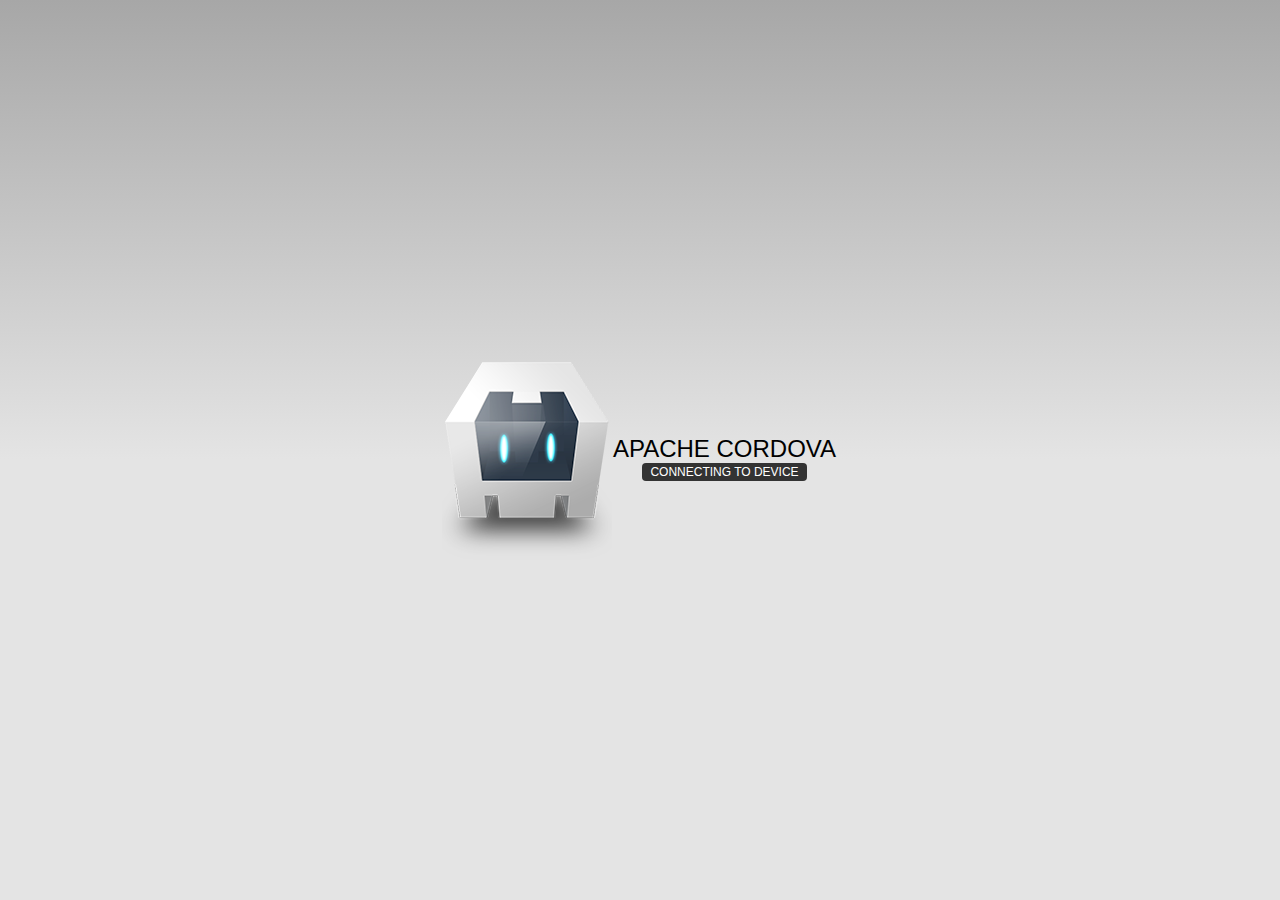
==== www/index.html @ 13d6f730 "first commit" ====
<!DOCTYPE html>
<!--
    Licensed to the Apache Software Foundation (ASF) under one
    or more contributor license agreements.  See the NOTICE file
    distributed with this work for additional information
    regarding copyright ownership.  The ASF licenses this file
    to you under the Apache License, Version 2.0 (the
    "License"); you may not use this file except in compliance
    with the License.  You may obtain a copy of the License at

    http://www.apache.org/licenses/LICENSE-2.0

    Unless required by applicable law or agreed to in writing,
    software distributed under the License is distributed on an
    "AS IS" BASIS, WITHOUT WARRANTIES OR CONDITIONS OF ANY
     KIND, either express or implied.  See the License for the
    specific language governing permissions and limitations
    under the License.
-->
<html>
    <head>
        <meta charset="utf-8" />
        <meta name="format-detection" content="telephone=no" />
        <meta name="msapplication-tap-highlight" content="no" />
        <!-- WARNING: for iOS 7, remove the width=device-width and height=device-height attributes. See https://issues.apache.org/jira/browse/CB-4323 -->
        <meta name="viewport" content="user-scalable=no, initial-scale=1, maximum-scale=1, minimum-scale=1, width=device-width, height=device-height, target-densitydpi=device-dpi" />
        <link rel="stylesheet" type="text/css" href="css/index.css" />
        <title>Hello World</title>
    </head>
    <body>
        <div class="app">
            <h1>Apache Cordova</h1>
            <div id="deviceready" class="blink">
                <p class="event listening">Connecting to Device</p>
                <p class="event received">Device is Ready</p>
            </div>
        </div>
        <script type="text/javascript" src="cordova.js"></script>
        <script type="text/javascript" src="js/index.js"></script>
    </body>
</html>
---- www/css/index.css ----
/*
 * Licensed to the Apache Software Foundation (ASF) under one
 * or more contributor license agreements.  See the NOTICE file
 * distributed with this work for additional information
 * regarding copyright ownership.  The ASF licenses this file
 * to you under the Apache License, Version 2.0 (the
 * "License"); you may not use this file except in compliance
 * with the License.  You may obtain a copy of the License at
 *
 * http://www.apache.org/licenses/LICENSE-2.0
 *
 * Unless required by applicable law or agreed to in writing,
 * software distributed under the License is distributed on an
 * "AS IS" BASIS, WITHOUT WARRANTIES OR CONDITIONS OF ANY
 * KIND, either express or implied.  See the License for the
 * specific language governing permissions and limitations
 * under the License.
 */
* {
    -webkit-tap-highlight-color: rgba(0,0,0,0); /* make transparent link selection, adjust last value opacity 0 to 1.0 */
}

body {
    -webkit-touch-callout: none;                /* prevent callout to copy image, etc when tap to hold */
    -webkit-text-size-adjust: none;             /* prevent webkit from resizing text to fit */
    -webkit-user-select: none;                  /* prevent copy paste, to allow, change 'none' to 'text' */
    background-color:#E4E4E4;
    background-image:linear-gradient(top, #A7A7A7 0%, #E4E4E4 51%);
    background-image:-webkit-linear-gradient(top, #A7A7A7 0%, #E4E4E4 51%);
    background-image:-ms-linear-gradient(top, #A7A7A7 0%, #E4E4E4 51%);
    background-image:-webkit-gradient(
        linear,
        left top,
        left bottom,
        color-stop(0, #A7A7A7),
        color-stop(0.51, #E4E4E4)
    );
    background-attachment:fixed;
    font-family:'HelveticaNeue-Light', 'HelveticaNeue', Helvetica, Arial, sans-serif;
    font-size:12px;
    height:100%;
    margin:0px;
    padding:0px;
    text-transform:uppercase;
    width:100%;
}

/* Portrait layout (default) */
.app {
    background:url(../img/logo.png) no-repeat center top; /* 170px x 200px */
    position:absolute;             /* position in the center of the screen */
    left:50%;
    top:50%;
    height:50px;                   /* text area height */
    width:225px;                   /* text area width */
    text-align:center;
    padding:180px 0px 0px 0px;     /* image height is 200px (bottom 20px are overlapped with text) */
    margin:-115px 0px 0px -112px;  /* offset vertical: half of image height and text area height */
                                   /* offset horizontal: half of text area width */
}

/* Landscape layout (with min-width) */
@media screen and (min-aspect-ratio: 1/1) and (min-width:400px) {
    .app {
        background-position:left center;
        padding:75px 0px 75px 170px;  /* padding-top + padding-bottom + text area = image height */
        margin:-90px 0px 0px -198px;  /* offset vertical: half of image height */
                                      /* offset horizontal: half of image width and text area width */
    }
}

h1 {
    font-size:24px;
    font-weight:normal;
    margin:0px;
    overflow:visible;
    padding:0px;
    text-align:center;
}

.event {
    border-radius:4px;
    -webkit-border-radius:4px;
    color:#FFFFFF;
    font-size:12px;
    margin:0px 30px;
    padding:2px 0px;
}

.event.listening {
    background-color:#333333;
    display:block;
}

.event.received {
    background-color:#4B946A;
    display:none;
}

@keyframes fade {
    from { opacity: 1.0; }
    50% { opacity: 0.4; }
    to { opacity: 1.0; }
}
 
@-webkit-keyframes fade {
    from { opacity: 1.0; }
    50% { opacity: 0.4; }
    to { opacity: 1.0; }
}
 
.blink {
    animation:fade 3000ms infinite;
    -webkit-animation:fade 3000ms infinite;
}
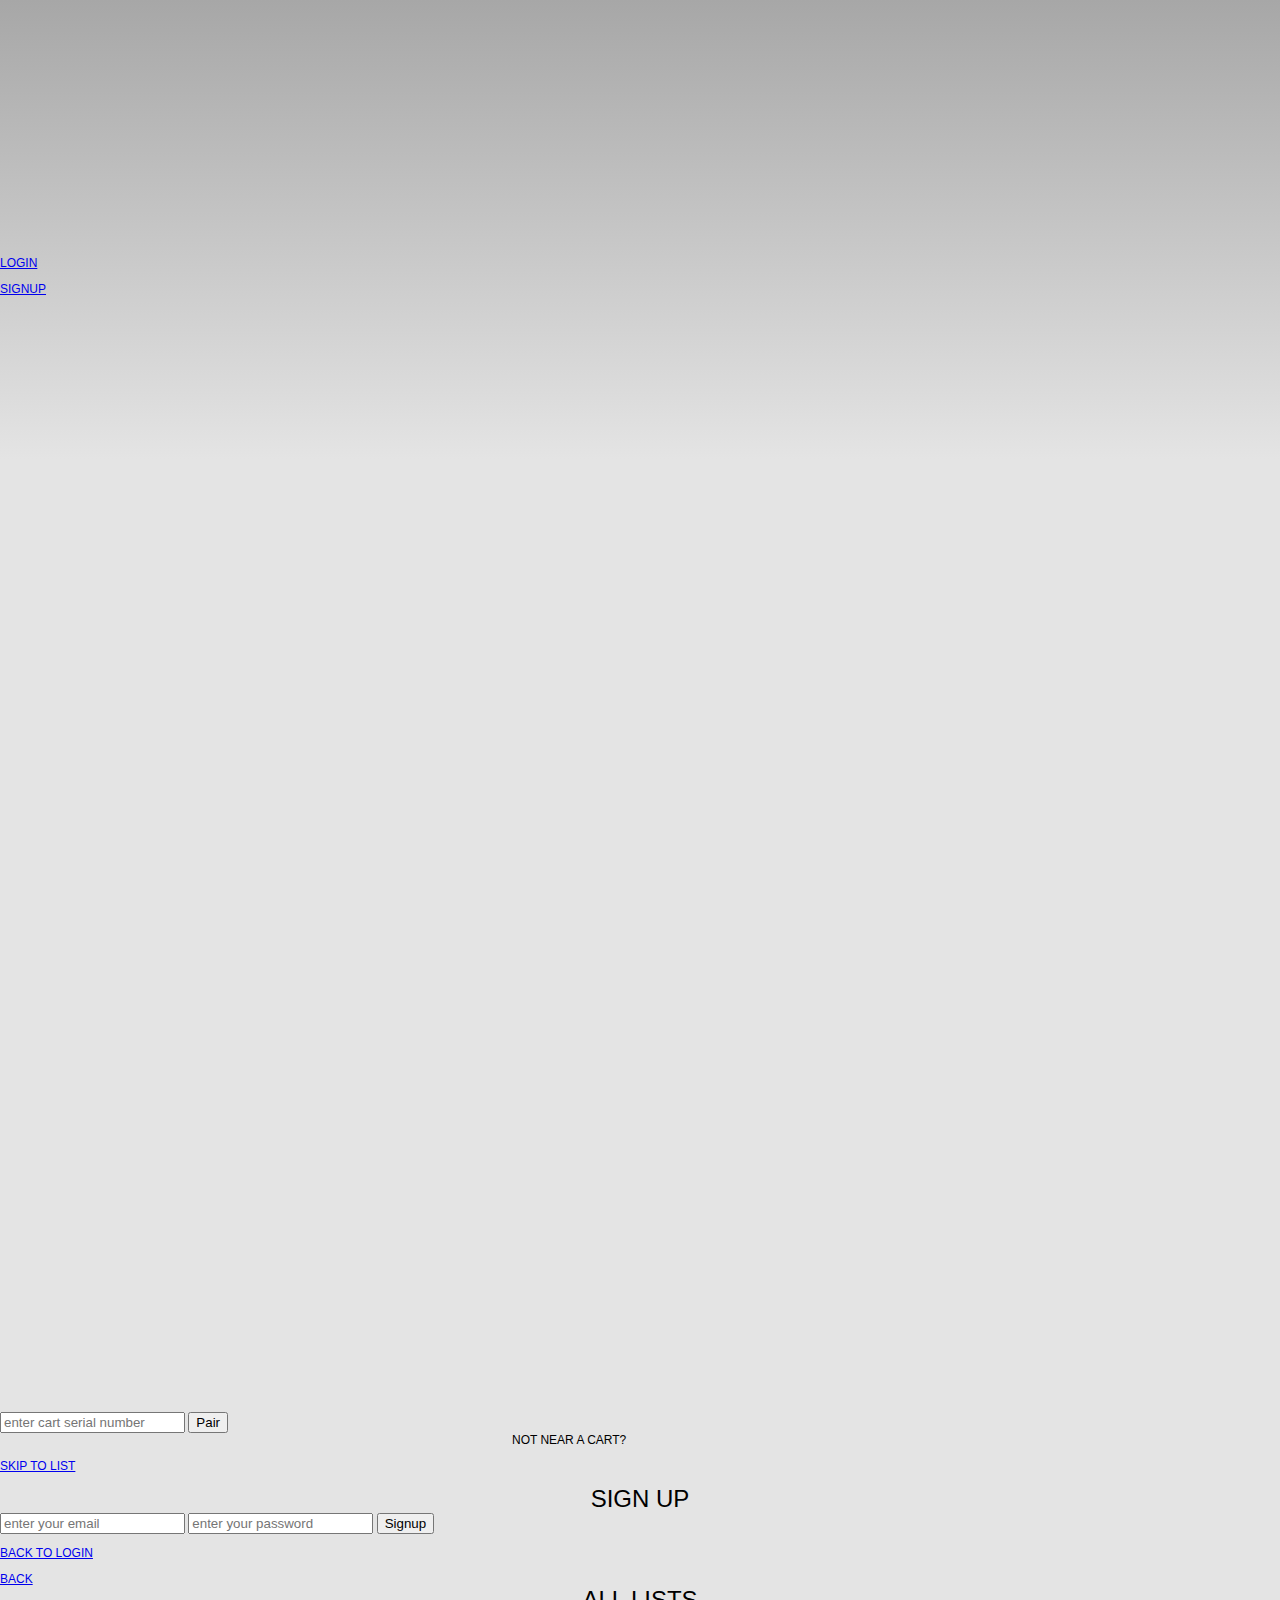
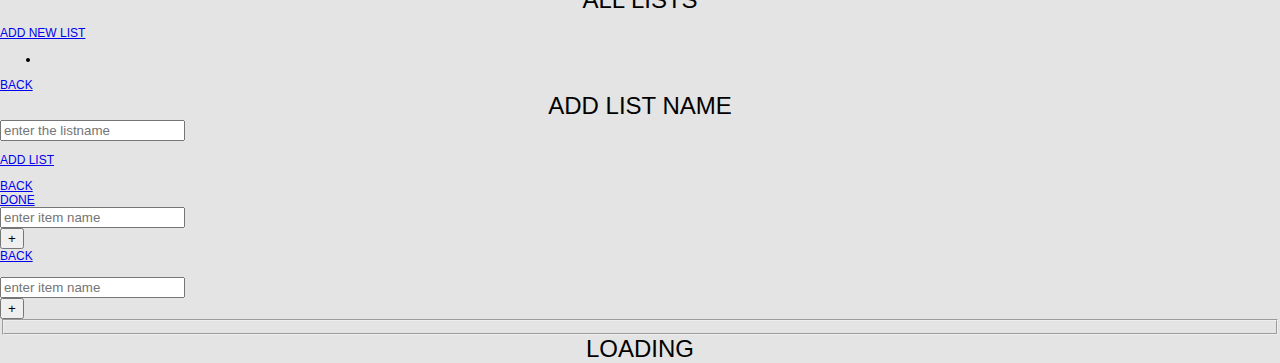
==== commit a69b2de9: "added database.js and jquery.mobile.js; updated index.html and index.js" ====
--- a/www/index.html
+++ b/www/index.html
@@ -25,17 +25,197 @@
         <!-- WARNING: for iOS 7, remove the width=device-width and height=device-height attributes. See https://issues.apache.org/jira/browse/CB-4323 -->
         <meta name="viewport" content="user-scalable=no, initial-scale=1, maximum-scale=1, minimum-scale=1, width=device-width, height=device-height, target-densitydpi=device-dpi" />
         <link rel="stylesheet" type="text/css" href="css/index.css" />
-        <title>Hello World</title>
+        <link rel="stylesheet" href="css/jquery.mobile-1.4.5.min.css" />
+		<script src="http://code.jquery.com/jquery-1.11.1.min.js"></script>
+		<script src="js/jquery.mobile-1.4.5.min.js"></script>
+		
+		<title>BerryDroid</title>
     </head>
     <body>
-        <div class="app">
-            <h1>Apache Cordova</h1>
-            <div id="deviceready" class="blink">
-                <p class="event listening">Connecting to Device</p>
-                <p class="event received">Device is Ready</p>
-            </div>
+        
+<!-- Start of first page: #one -->
+<div data-role="page" id="one">
+
+	<div data-role="header">
+		
+	</div><!-- /header -->
+
+	<div role="main" class="ui-content" style="margin-top:20%;">
+		
+		
+		<p><a href="#pair" class="ui-btn ui-shadow ui-corner-all">Login</a></p>
+		
+		
+		<p><a href="#signup" class="ui-btn ui-shadow ui-corner-all" data-rel="dialog" data-transition="pop">Signup</a></p>
+	</div><!-- /content -->
+
+	<!-- <div data-role="footer" data-theme="a" style="margin-bottom:1%">
+		
+	</div>/footer -->
+</div><!-- /page one -->
+
+<!-- Start of second page: #pair -->
+<div data-role="page" id="pair" data-theme="a">
+
+	<div data-role="header">
+		
+	</div><!-- /header -->
+
+	<div role="main" class="ui-content">
+		<div style="margin-top:20%;">
+		<input type="text" name="enter-number" id="enter-number"  placeholder="enter cart serial number" value="">
+		<button id="pair" class="ui-btn ui-btn-a">Pair</button>
+		</div>
+		
+		<label for="skip-to-list" style="margin-left:40%; margin-top:10%;">not near a cart?</label>
+		
+		<p><a href="#alists" id="skip-to-list" class="ui-btn ui-shadow ui-corner-all">Skip to list</a></p>
+	</div><!-- /content -->
+
+	<!--<div data-role="footer">
+		
+	</div> /footer -->
+</div><!-- /page two -->
+
+<!-- Start of third page: #signup -->
+<div data-role="page" id="signup">
+
+	<div data-role="header" data-theme="b">
+		<h1>Sign Up</h1>
+	</div><!-- /header -->
+
+	<div role="main" class="ui-content">
+		<input type="text" name="email" id="email"  placeholder="enter your email" value="">
+		<input type="password" name="password" id="password"  placeholder="enter your password" value="">
+		<button id="signup" class="ui-btn ui-btn-a">Signup</button>
+		<p><a href="#one" data-rel="back" class="ui-btn ui-shadow ui-corner-all ui-btn-inline ui-icon-back ui-btn-icon-left">Back to login</a></p>
+	</div><!-- /content -->
+
+	<!--<div data-role="footer">
+		<h4>Page Footer</h4>
+	</div> /footer -->
+</div><!-- /page signup -->
+
+
+<!-- Start of 4th page: #alists -->
+<div data-role="page" id="alists">
+
+	<div data-role="header" data-theme="b" >
+		<!--added onclick="clearlist()"-->
+		<a href="#pair" data-role="button" onclick="clearlist()" data-rel="back" data-icon="back" >Back</a>
+		<h1>All lists</h1>
+		<!--<a href="#order" data-icon="grid">My Order</a>-->
+	</div><!-- /header -->
+
+	<div role="main" class="ui-content">
+		<!--added onclick="clearlist()"-->
+		<p><a id="addlist" href="#addlists" onclick="clearlist()" class="ui-btn ui-shadow ui-corner-all">Add new list</a></p>
+		
+		<!--populate listview here-->
+		<ul data-role="listview" data-divider-theme="b" data-inset="true">
+        <div id="listing">
+            <li data-role="list-divider" role="heading">
+                
+            </li>
         </div>
+        </ul>
+		
+		
+	</div><!-- /content -->
+
+	<!--<div data-role="footer">
+		<h4>Page Footer</h4>
+	</div> /footer -->
+</div><!-- /page signup -->
+
+
+<!-- Start of 5th page: #addlists -->
+<div data-role="page" id="addlists">
+
+	<div data-role="header" data-theme="b">
+		<a href="#alists" data-role="button" data-rel="back" data-icon="back" >Back</a>
+		<h1>Add list name</h1>
+	</div><!-- /header -->
+
+	<div role="main" class="ui-content">
+		
+		<input type="text" name="listname" id="listname"  placeholder="enter the listname" value="">
+		<p><a id="listnamesubmit"  href="#addlistitems" class="ui-btn ui-shadow ui-corner-all">Add List</a></p>
+		
+	</div><!-- /content -->
+
+	<!--<div data-role="footer">
+		<h4>Page Footer</h4>
+	</div> /footer -->
+</div><!-- /page addlists -->
+
+<!-- Start of 6th page: #addlistitems -->
+<div data-role="page" id="addlistitems">
+
+	<div data-role="header" data-theme="b">
+		<a href="#addlists" data-role="button" data-rel="back" data-icon="back" >Back</a>
+		<h1 id="namehead"></h1>
+		<!--added onclick="clearitem()"-->
+		<a href="#alists" id="additemdone" data-role="button" onclick="clearitem()" data-icon="check" >Done</a>
+	</div><!-- /header -->
+
+	<div role="main" class="ui-content">
+		
+    <div class="ui-grid-a">
+      <div class="ui-block-a">
+            <input type="text" class="itemname" name="itemname" placeholder="enter item name" />
+      </div>
+      <div class="ui-block-b" style="width:5%;">
+            <input type="submit" id="additem" data-mini="true" value="+" />
+      </div>
+	</div>
+
+    
+    <div id="itemslisting">
+    </div>
+    
+	</div><!-- /content -->
+
+	<!--<div data-role="footer">
+		<h4>Page Footer</h4>
+	</div> /footer -->
+</div><!-- /page addlistitems -->
+<!-- Start of 7th page: #listdetails -->
+<div data-role="page" id="listdetails">
+    <div data-theme="a" data-role="header">
+    	<a href="#alists" id="listdetailsback" onclick="clearlistdetails()" data-role="button" data-rel="back" data-icon="back" >Back</a>
+        <h3 id="listheader">
+        	<!-- Header-->
+        </h3>
+    </div>
+    
+	<div class="ui-grid-a">
+      	<div class="ui-block-a">
+            <input type="text" class="itemname" name="listdetailitemname" placeholder="enter item name" />
+      	</div>
+      	<div class="ui-block-b" style="width:5%;">
+      		<!--added onclick="additeminlist()"-->
+            <input type="submit" onclick="additeminlist()" id="listdetailadditem" data-mini="true" value="+" />
+      	</div>
+	</div>
+
+
+    <div data-role="content">
+        <div data-role="fieldcontain">
+            <fieldset id="checkboxes" data-role="controlgroup" data-type="vertical" data-mini="true">
+            	<!--
+                <input id="checkbox" name="" type="checkbox">
+                <label for="checkbox">
+                    Checkbox
+                </label>
+            	-->
+            </fieldset>
+        </div>
+    </div>
+</div>
         <script type="text/javascript" src="cordova.js"></script>
+        <script type="text/javascript" src="js/database.js"></script>
         <script type="text/javascript" src="js/index.js"></script>
+
     </body>
 </html>
